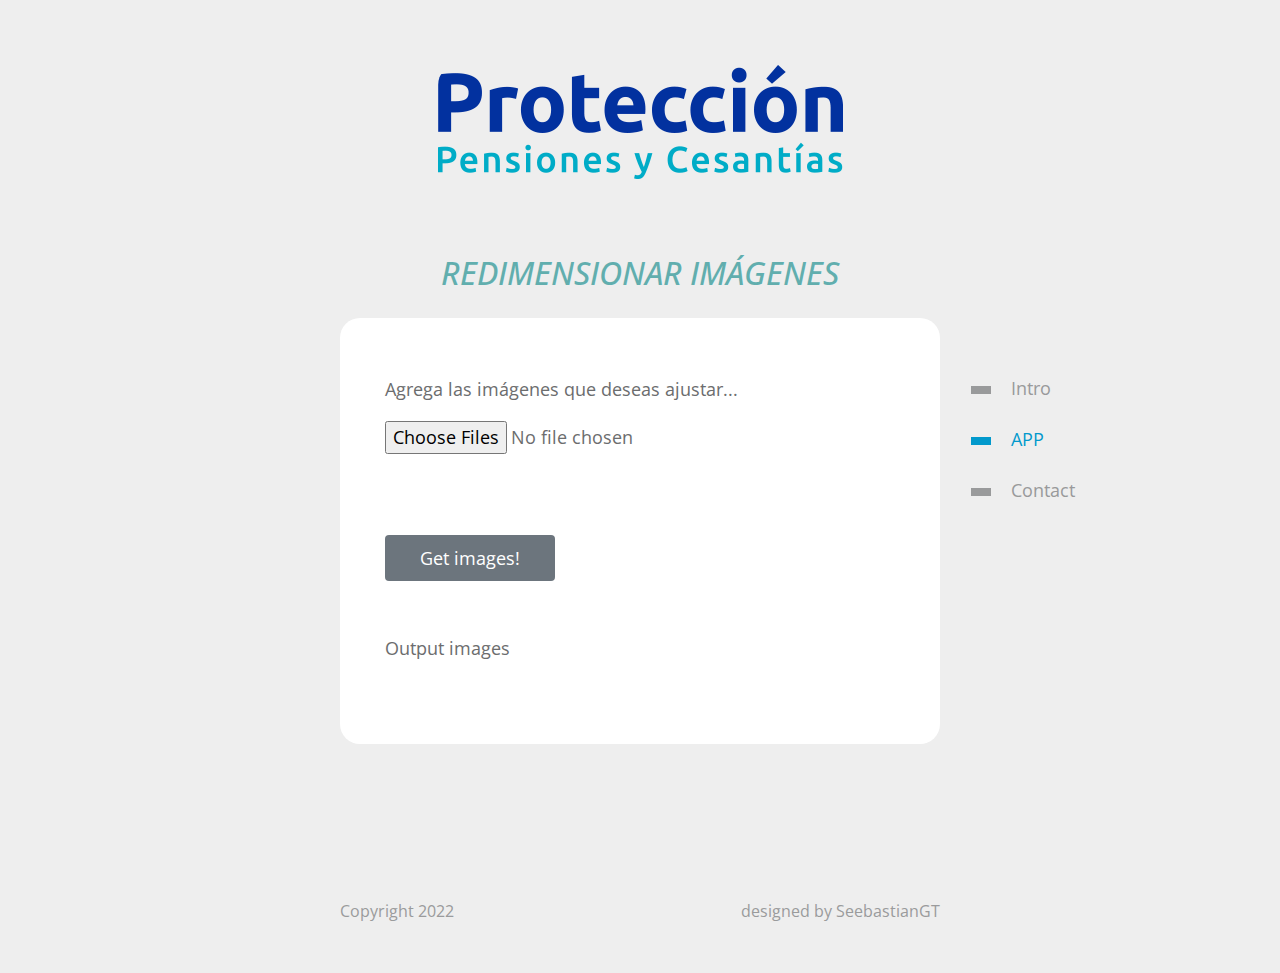
==== app.html @ a0dc732d "Add files via upload" ====
<!DOCTYPE html>
<html lang="es">

<head>
  <meta charset="UTF-8" />
  <meta name="viewport" content="width=device-width, initial-scale=1.0" />
  <meta http-equiv="X-UA-Compatible" content="ie=edge" />
  <title>PROTECCION</title>

  <link rel="stylesheet" href="https://fonts.googleapis.com/css?family=Open+Sans:400,600" />
  <link rel="stylesheet" href="css/bootstrap.min.css" />
  <link rel="stylesheet" href="css/magnific-popup.css" />
  <link rel="stylesheet" href="css/templatemo-style.css" />

</head>

<body>
  <div class="tm-page-container mx-auto">
    <header class="tm-header text-center">
      <img src="img/logopng.png" alt="Image" class="img-fluid tm-img" />
     
     
    </header>

    <center>
      <h2><p class="tm-primary-color"><i>REDIMENSIONAR IMÁGENES</i></p></h2>
    </center>
    <div class="tm-section">
      <nav class="tm-nav">
        <ul>
          <li>
            <a href="index.html"><span class="tm-nav-deco"></span>Intro</a>
          </li>
          <li class="active">
            <a href="app.html"><span class="tm-nav-deco"></span>APP</a>
          </li>
          <li>
            <a href="contact.html"><span class="tm-nav-deco"></span>Contact</a>
          </li>
        </ul>
      </nav>
      <div class="tm-content-container">
        <div class="tm-content tm-content-2">
          <p>
            Agrega las imágenes que deseas ajustar...
          </p>

          <p id="mydiv"></p>
          <input type="file" name="myImage" multiple="multiple" accept="image/png, image/gif, image/jpeg" onchange="loadfile(event)"/>
          <br><br>
          <div id="mainDiv">
          
          </div>
          <br><br>
          <button type="button" class="btn btn-secondary" onclick="sendImages()">Get images!</button>
          <br><br><br>
          Output images
          <br><br>
          <div id="mainDiv2"> </div>

        </div>
      </div>
    </div>

    <footer>
      <span>Copyright 2022</span>
      <span>designed by SeebastianGT</span>
    </footer>
  </div>

  <script src="JS/script.js"></script>


</body>
</html>
---- css/templatemo-style.css ----
body {
  font-family: "Open Sans", Arial, Helvetica, sans-serif;
  font-size: 18px;
  font-weight: 400;
  overflow-x: hidden;
  background-color: #eeeeee;
  color: #6C6D6E;
}

a {
  transition: all 0.3s ease;
}

a:hover,
a:focus {
  text-decoration: none;
}

p {
  line-height: 1.8;
}

.tm-primary-color {
  color: #61AEAE;
}

.tm-secondary-color {
  color: #0099CC;
}


.tm-page-container {
  max-width: 600px;
  width: 100%;  
}

.tm-section {
  margin-bottom: 155px;
  position: relative;
}

.tm-content-container {      
  border-radius: 20px;
  background-color: white;
}

.tm-nav {
  position: absolute;
  right: -150px;
  top: 45px;
}

.tm-nav > ul > li {
  list-style: none;
}

.tm-nav > ul > li > a {
  display: block;
  padding: 12px 15px;
  color: #999A9B;
}

.tm-nav > ul > li.active > a,
.tm-nav > ul > li > a:hover,
.tm-nav > ul > li > a:focus {
  color: #0299CC;
}

.tm-nav-deco {
  display: inline-block;
  width: 20px;
  height: 8px;
  background-color: #999A9B;
  vertical-align: middle;
  margin-right: 20px;
}

.tm-nav > ul > li.active > a > .tm-nav-deco,
.tm-nav > ul > li:hover > a > .tm-nav-deco
 {
  background-color: #0299CC;
}

.tm-content {  
  padding: 55px;
}

.tm-header {
  padding: 65px 15px;
}

.tm-title {
  font-size: 2rem;
  color: #626364;
}

.tm-page-title {
  font-size: 1.5rem;
  margin-bottom: 40px;
  color: #656667;
}

.tm-img {
  border-top-left-radius: 20px;
  border-top-right-radius: 20px;  
}

footer {
  font-size: 1rem;
  display: flex;
  justify-content: space-between;
  padding-bottom: 50px;
  color: #9A9B9C;
}

.tm-footer-link {
  color: #9A9B9C;
}



/* Common style */
.tm-gallery-item figure {
	position: relative;	
	overflow: hidden;
	margin-bottom: 0;
	background: #3085a3;
	text-align: center;
	cursor: pointer;
}

.tm-gallery-item figure img {
	position: relative;
	display: block;
	min-height: 100%;
	max-width: 100%;
	opacity: 0.8;
}

.tm-gallery-item figure figcaption {
	color: #fff;
	text-transform: uppercase;
	font-size: 1.25em;
	-webkit-backface-visibility: hidden;
	backface-visibility: hidden;
}

.tm-gallery-item figure figcaption::before,
.tm-gallery-item figure figcaption::after {
	pointer-events: none;
}

.tm-gallery-item figure figcaption,
.tm-gallery-item figure figcaption > a {
	position: absolute;
	top: 0;
	left: 0;
	width: 100%;
	height: 100%;
}

/* Anchor will cover the whole item by default */
/* For some effects it will show as a button */
.tm-gallery-item figure figcaption > a {
	z-index: 1000;
	text-indent: 200%;
	white-space: nowrap;
	font-size: 0;
	opacity: 0;
}

.tm-gallery-item figure h2 {
	word-spacing: -0.15em;
	font-weight: 300;
}

.tm-gallery-item figure h2 span {	font-weight: 800; }

.tm-gallery-item figure h2,
.tm-gallery-item figure p {
	margin: 0;
}

.tm-gallery-item figure p {
	letter-spacing: 1px;
	font-size: 60.5%;
	max-width: 200px;
	margin: 0 auto;
}

/*---------------*/
/***** Bubba *****/
/*---------------*/

figure.effect-bubba {	background: #9e5406; }

figure.effect-bubba img {
	opacity: 1;
	-webkit-transition: opacity 0.35s;
	transition: opacity 0.35s;
}

figure.effect-bubba:hover img {
	opacity: 0.4;
}

figure.effect-bubba figcaption::before,
figure.effect-bubba figcaption::after {
	position: absolute;
	top: 15px;
	right: 15px;
	bottom: 15px;
	left: 15px;
	content: '';
	opacity: 0;
	-webkit-transition: opacity 0.35s, -webkit-transform 0.35s;
	transition: opacity 0.35s, transform 0.35s;
}

figure.effect-bubba figcaption::before {
	border-top: 1px solid #fff;
	border-bottom: 1px solid #fff;
	-webkit-transform: scale(0,1);
	transform: scale(0,1);
}

figure.effect-bubba figcaption::after {
	border-right: 1px solid #fff;
	border-left: 1px solid #fff;
	-webkit-transform: scale(1,0);
	transform: scale(1,0);
}

figure.effect-bubba h2 {
	font-size: 1.5rem;	
	-webkit-transition: -webkit-transform 0.35s;
	transition: transform 0.35s;
	-webkit-transform: translate3d(0,-5px,0);
	transform: translate3d(0,-5px,0);
	opacity: 0;
}

figure.effect-bubba p {
	width: 100%;
	padding: 10px;
	opacity: 0;
	-webkit-transition: opacity 0.35s, -webkit-transform 0.35s;
	transition: opacity 0.35s, transform 0.35s;
	-webkit-transform: translate3d(0,20px,0);
	transform: translate3d(0,20px,0);
}

figure.effect-bubba:hover figcaption::before,
figure.effect-bubba:hover figcaption::after {
	opacity: 1;
	-webkit-transform: scale(1);
	transform: scale(1);
}

figure.effect-bubba:hover h2,
figure.effect-bubba:hover p {
	opacity: 1;
	-webkit-transform: translate3d(0,0,0);
	transform: translate3d(0,0,0);
}

.tm-gallery {
  margin-top: 40px;
  margin-left: -30px;
  margin-right: -30px;
  margin-bottom: -20px;
}

.tm-gallery-item {
	margin-top: 15px;
	margin-bottom: 15px;
	max-width: 270px;
}

.tm-content-2 {
	padding-left: 45px;
	padding-right: 45px;
}

figcaption {
	display: flex;
	flex-direction: column;
	align-items: center;
	justify-content: center;
}

.tm-img-overlay-wrap {
	position: relative;
	min-height: 280px;
	background-image: url(../img/contact.jpg);
	background-repeat: no-repeat;
	background-size: cover;
	border-top-left-radius: 20px;
	border-top-right-radius: 20px;
}

.tm-img-overlay {
	border-top-left-radius: 20px;
	border-top-right-radius: 20px;
	position: absolute;
	top: 0;
	left: 0;
	width: 100%;
	height: 100%;
	background-color: rgba(0,0,0,0.5);
}

.tm-img-overlay-text {
	position: relative;
	z-index: 1000;
}

.tm-contact-form {
	max-width: 380px;
}

.form-group {
	margin-bottom: 35px;
}

.btn {
	font-size: 1.1rem;
	padding: 10px 35px;
	border: none;
}

.btn-primary {
	background-color: #9999CC;
}

.btn-primary:hover,
.btn-primary:focus {
	background-color: #9a9afc;
}

.tm-small {
	font-size: 90%;
}

@media (max-width: 945px) {
  .tm-nav {
    position: static;
  }

  .tm-page-container {
    padding-left: 15px;
    padding-right: 15px;
  }
}

@media (max-width: 575px) {
	.tm-gallery-item {
		max-width: 100%;
		height: auto;
	}
}

@media (max-width: 480px) {
  footer {
    display: block;
  }

  footer span {
    display: block;
    padding: 15px;
  }
}
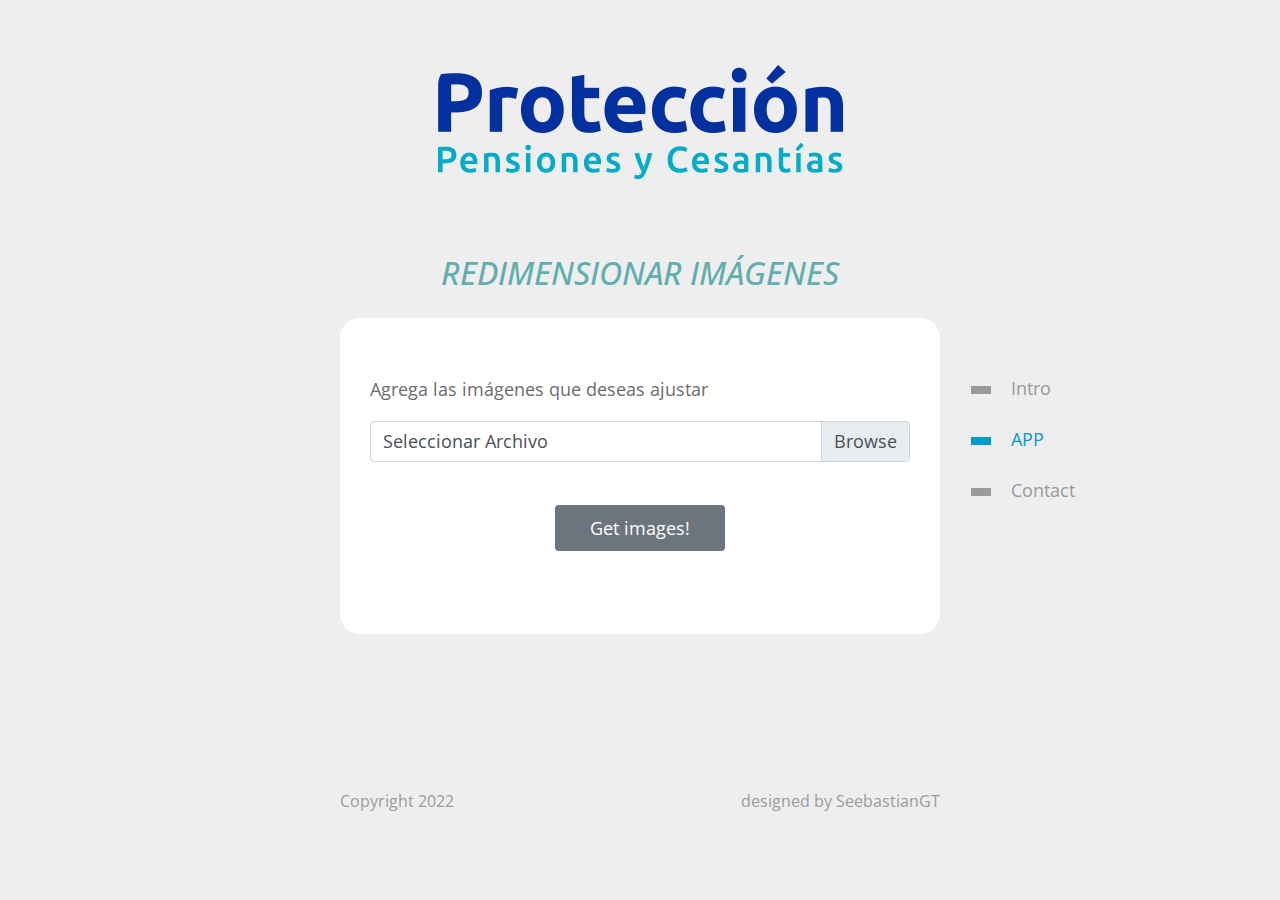
==== commit 337292cf: "Add files via upload" ====
--- a/app.html
+++ b/app.html
@@ -18,8 +18,6 @@
   <div class="tm-page-container mx-auto">
     <header class="tm-header text-center">
       <img src="img/logopng.png" alt="Image" class="img-fluid tm-img" />
-     
-     
     </header>
 
     <center>
@@ -41,23 +39,28 @@
       </nav>
       <div class="tm-content-container">
         <div class="tm-content tm-content-2">
-          <p>
-            Agrega las imágenes que deseas ajustar...
-          </p>
-
-          <p id="mydiv"></p>
-          <input type="file" name="myImage" multiple="multiple" accept="image/png, image/gif, image/jpeg" onchange="loadfile(event)"/>
-          <br><br>
-          <div id="mainDiv">
-          
+          <div class="row" style="margin-bottom: 30px">
+            <p style="text-align: right">
+              Agrega las imágenes que deseas ajustar
+            </p>
+            <p id="mydiv"></p>
+            <div class="custom-file">
+              <input type="file" class="custom-file-input" id="customFileLang" name="myImage" multiple="multiple" accept="image/png, image/gif, image/jpeg" onchange="loadfile(event)">
+              <label class="custom-file-label" for="customFileLang">Seleccionar Archivo</label>
+            </div>
+            <br><br>
+            <div id="mainDiv" class="container">
+            </div>
+         </div>
+          <div class="row">
+            <br><br>
+            <div class="col text-center">
+              <button type="button" class="btn btn-secondary" onclick="sendImages()">Get images!</button>
+            </div>
           </div>
-          <br><br>
-          <button type="button" class="btn btn-secondary" onclick="sendImages()">Get images!</button>
-          <br><br><br>
-          Output images
-          <br><br>
-          <div id="mainDiv2"> </div>
-
+          <div class="row" style="margin-top: 20px">
+            <div id="mainDiv2" class="container"></div>
+          </div>
         </div>
       </div>
     </div>
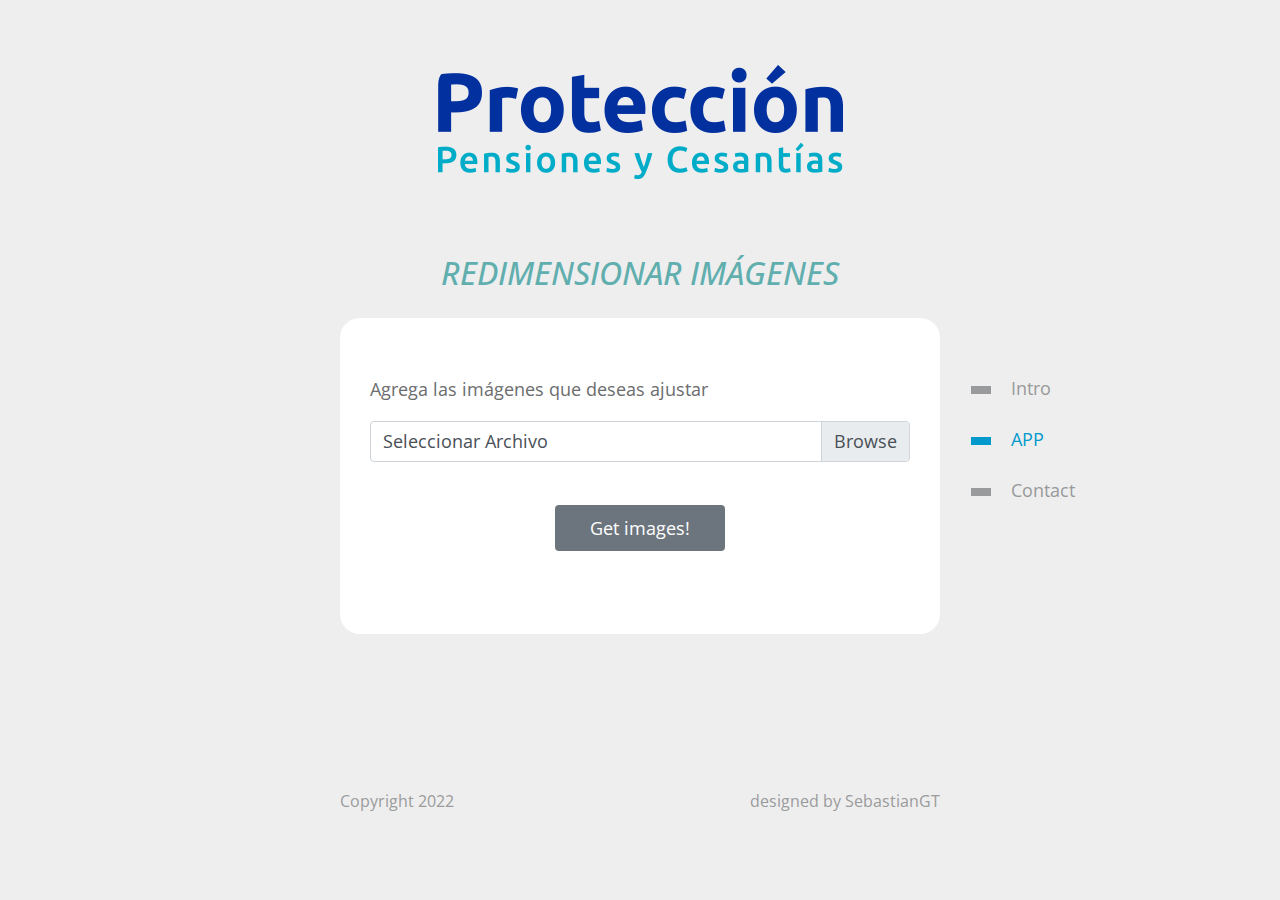
==== commit f87fd05e: "Add files via upload" ====
--- a/app.html
+++ b/app.html
@@ -67,7 +67,7 @@
 
     <footer>
       <span>Copyright 2022</span>
-      <span>designed by SeebastianGT</span>
+      <span>designed by SebastianGT</span>
     </footer>
   </div>
 
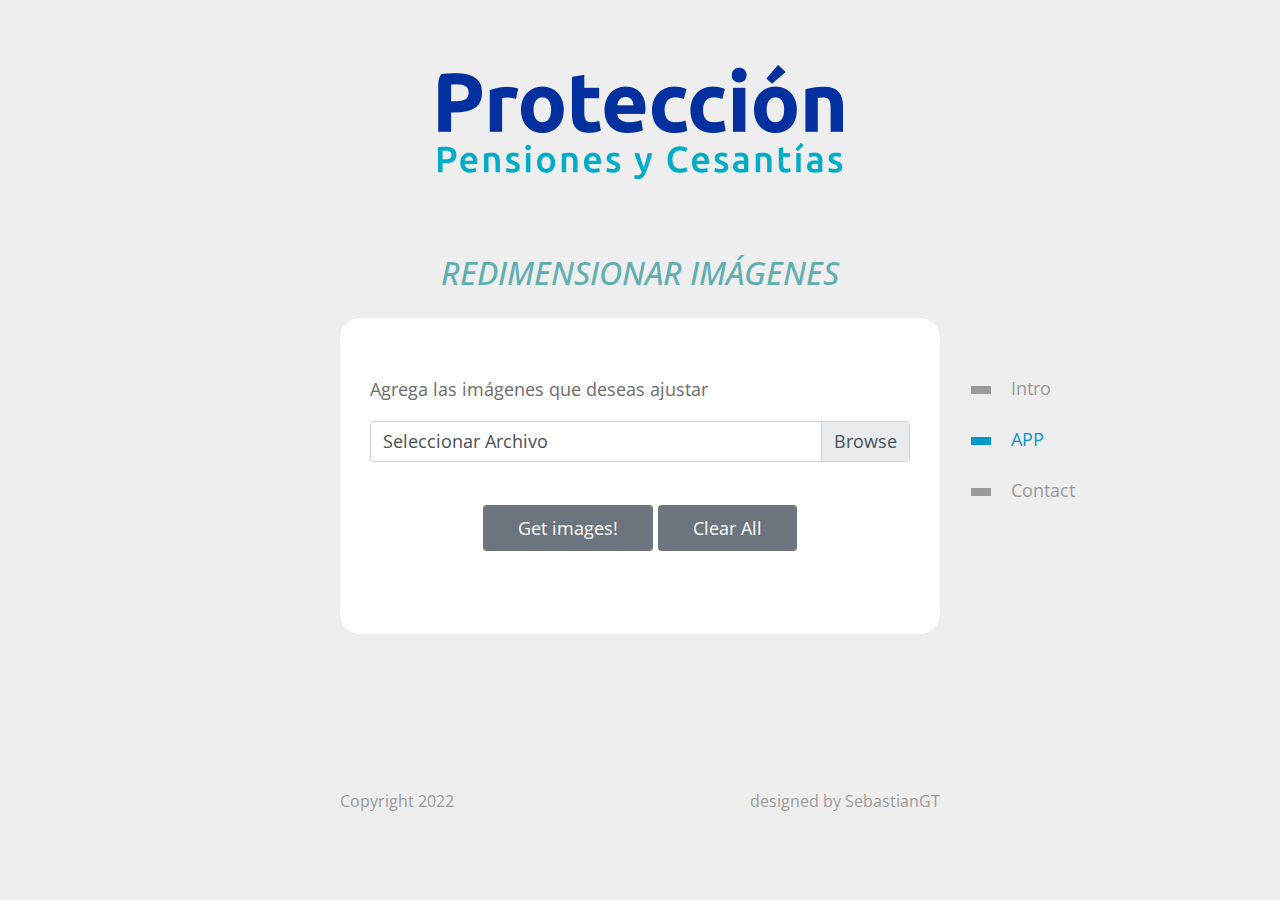
==== commit 8ba3fe3d: "Add files via upload" ====
--- a/app.html
+++ b/app.html
@@ -56,6 +56,7 @@
             <br><br>
             <div class="col text-center">
               <button type="button" class="btn btn-secondary" onclick="sendImages()">Get images!</button>
+              <a href="app.html"><button class="btn btn-secondary">Clear All</button></a> 
             </div>
           </div>
           <div class="row" style="margin-top: 20px">
